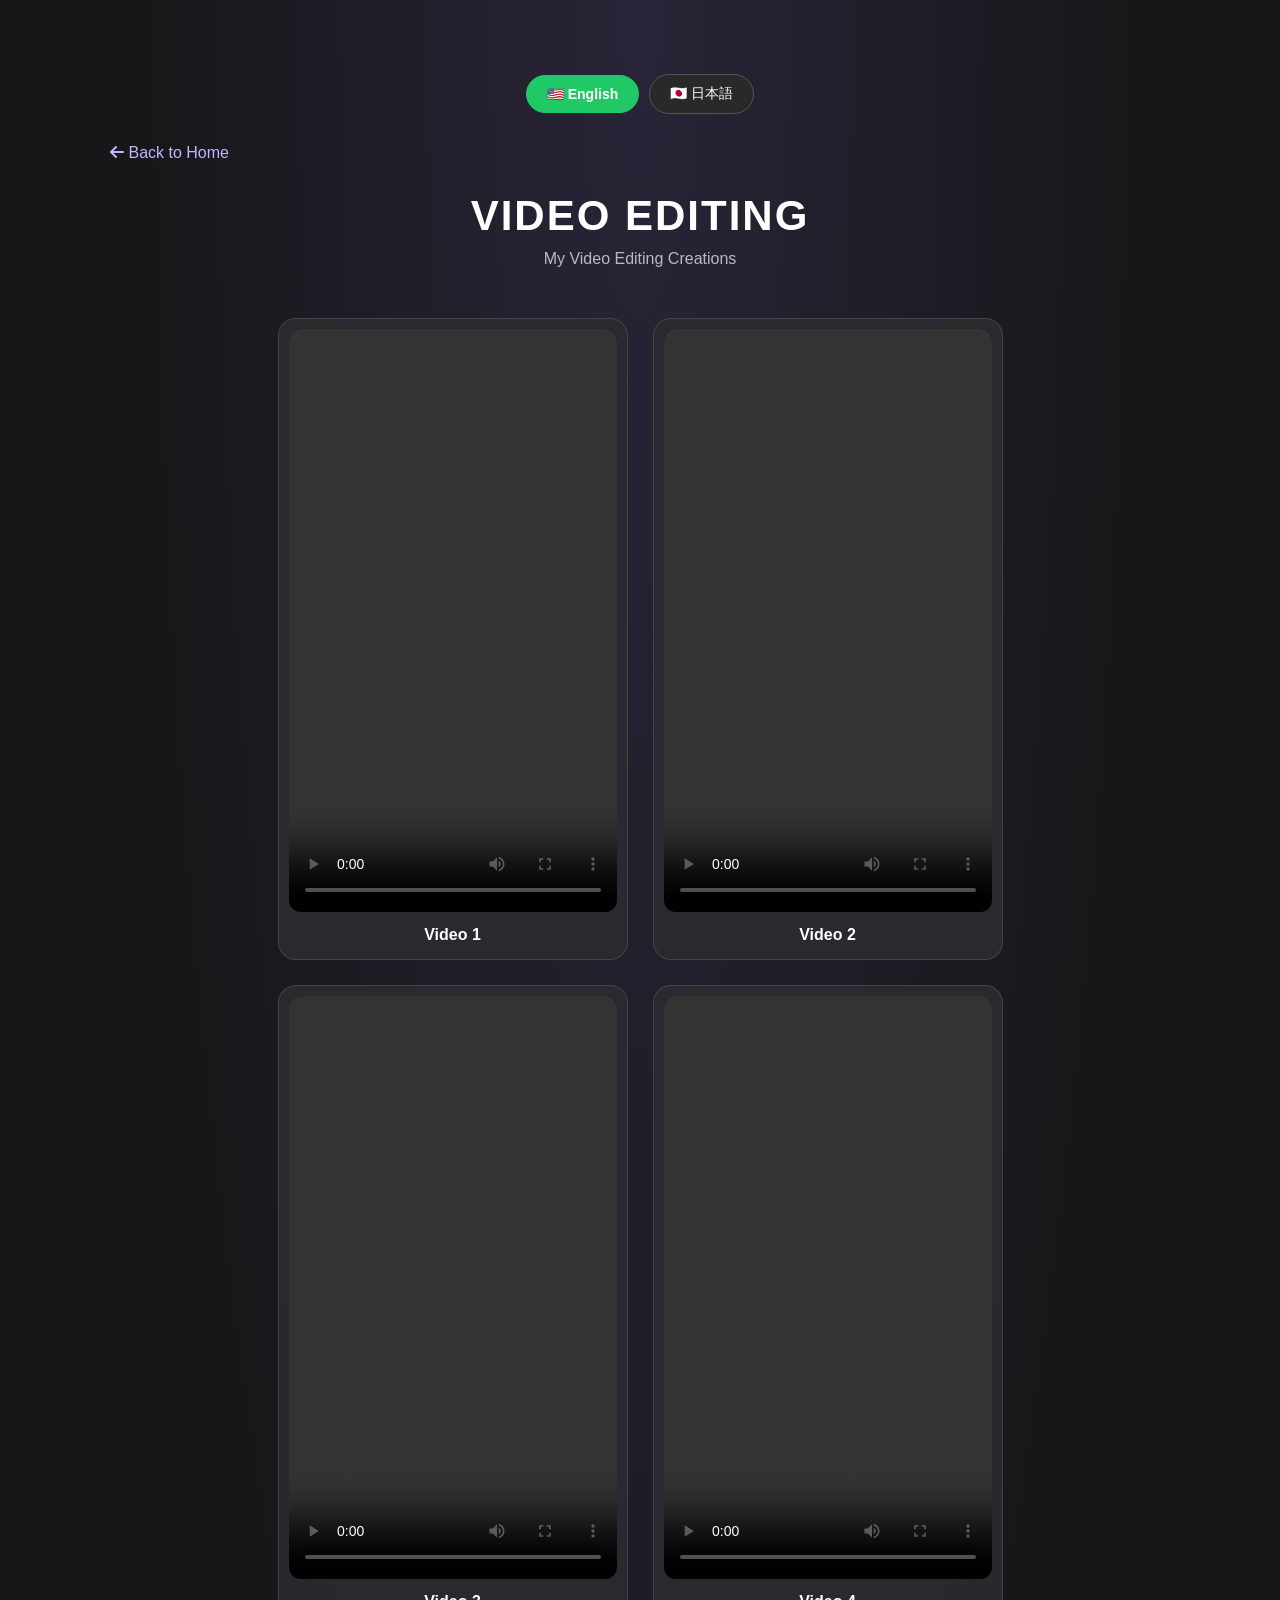
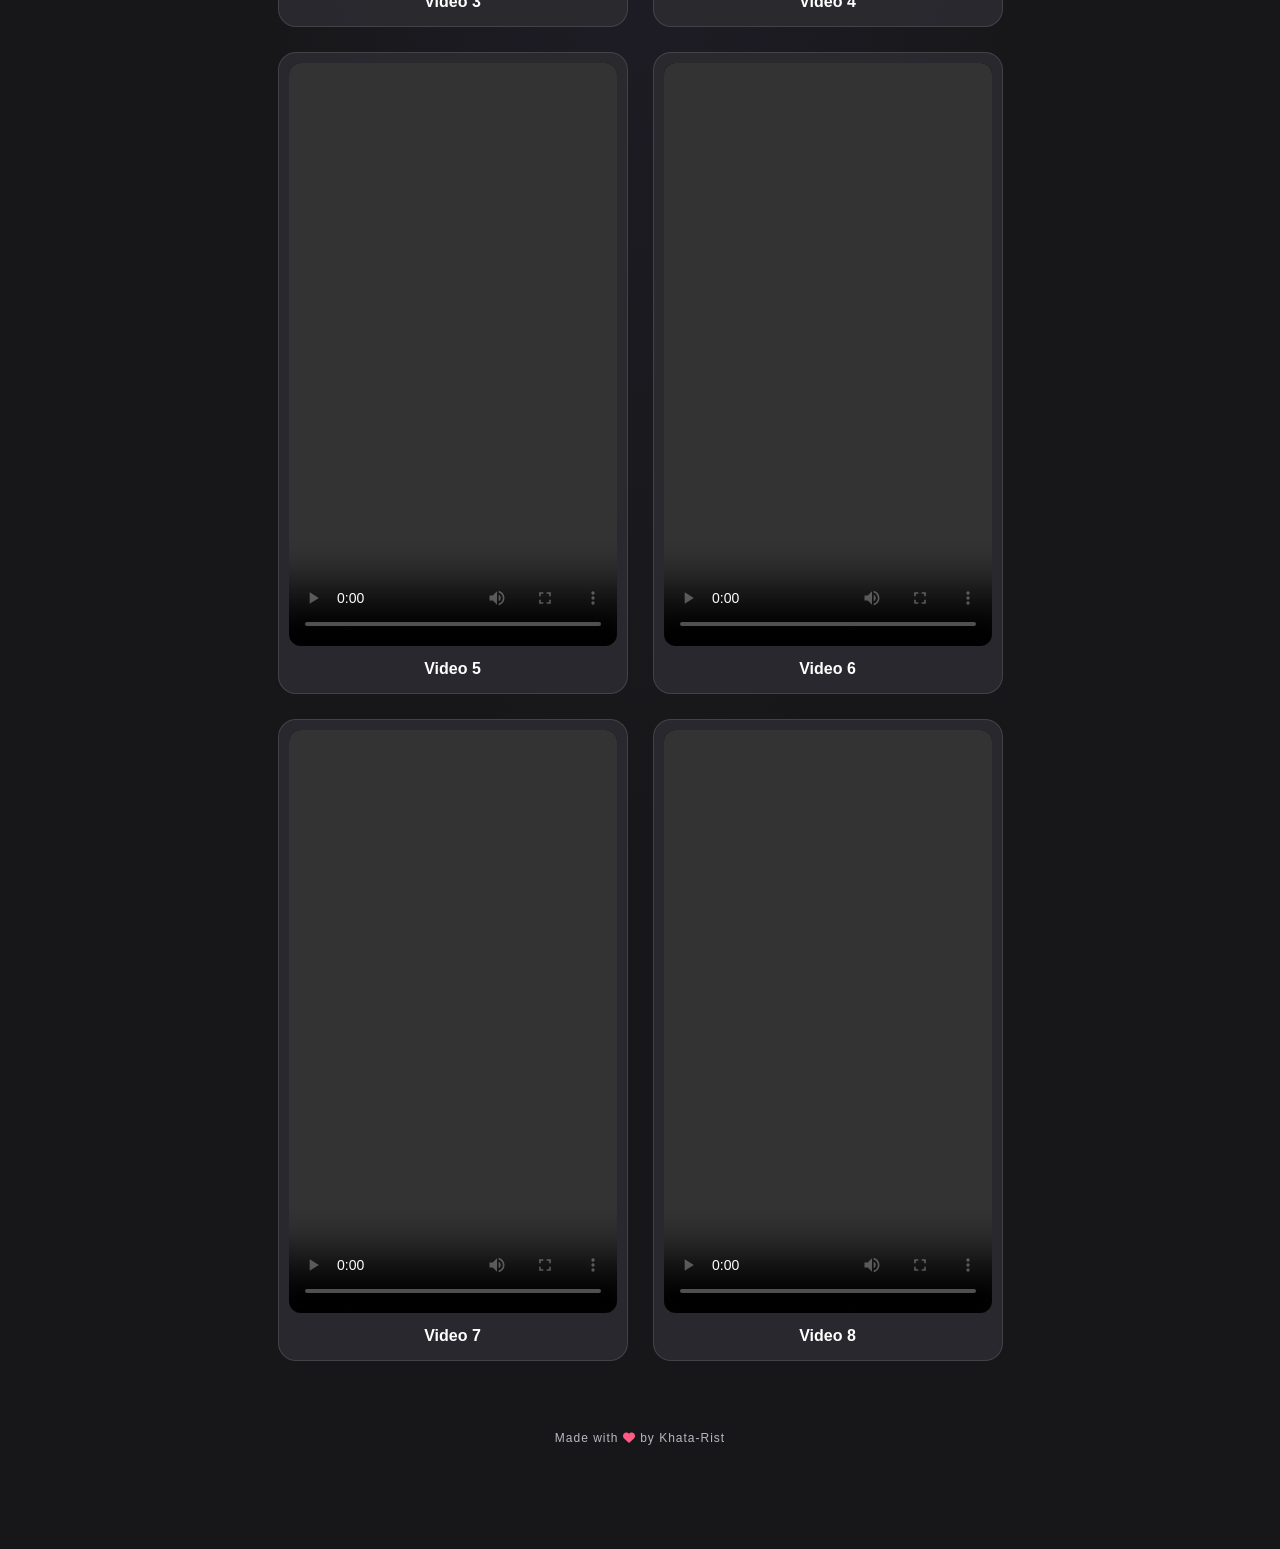
==== video.html @ 9b204738 "Add files via upload" ====
<!DOCTYPE html>
<html lang="en">
<head>
  <meta charset="UTF-8">
  <meta name="viewport" content="width=device-width, initial-scale=1.0">
  <meta name="theme-color" content="#171719">

  <title>Khata-Rist | Video Editing</title>

  <link rel="stylesheet" href="style.css">
  <link rel="stylesheet"
    href="https://cdnjs.cloudflare.com/ajax/libs/font-awesome/6.7.2/css/all.min.css">

  <script src="script.js" defer></script>

  <style>
    /* ===== VIDEO EDITING PAGE ===== */

    .editing-page {
      width: 100%;
      max-width: 1100px;
      margin: auto;
      padding: 30px 20px 50px;
    }

    /* ===== LANGUAGE SWITCHER ===== */

    .language-switcher {
      display: flex;
      justify-content: center;
      align-items: center;
      gap: 10px;
      margin: 20px auto 30px;
    }

    .lang-btn {
      padding: 10px 20px;
      border: 1px solid #555;
      border-radius: 30px;
      background: #292929;
      color: white;
      font-size: 14px;
      cursor: pointer;
      transition: all 0.3s ease;
    }

    .lang-btn:hover {
      background: #444;
      transform: translateY(-3px);
    }

    .lang-btn.active {
      background: #20c965;
      border-color: #20c965;
      color: white;
      font-weight: bold;
    }

    /* ===== BACK BUTTON ===== */

    .back-link {
      display: inline-block;
      color: #c4b5ff;
      text-decoration: none;
      margin-bottom: 30px;
      transition: 0.3s;
    }

    .back-link:hover {
      color: white;
      transform: translateX(-5px);
    }

    /* ===== TITLE ===== */

    .editing-title {
      text-align: center;
      font-size: clamp(28px, 5vw, 42px);
      margin-bottom: 10px;
      letter-spacing: 2px;
      color: white;
    }

    .editing-description {
      text-align: center;
      color: #b8b8c2;
      margin-bottom: 35px;
    }

    /* ===== VIDEO GRID ===== */

    .editing-grid {
      display: flex;
      justify-content: center;
      align-items: flex-start;
      flex-wrap: wrap;
      gap: 25px;
      width: 100%;
      max-width: 950px;
      margin: 0 auto;
      padding: 15px;
    }

    .editing-card {
      flex: 0 1 350px;
      width: calc(50% - 13px);
      min-width: 0;
      max-width: 350px;
      padding: 10px;
      background: rgba(43, 43, 48, 0.92);
      border: 1px solid rgba(255, 255, 255, 0.12);
      border-radius: 18px;
      text-align: center;
      overflow: hidden;
      transition: transform 0.3s, border-color 0.3s;
    }

    .editing-card:hover {
      transform: translateY(-5px);
      border-color: #a78bfa;
    }

    .video-player {
      width: 100%;
      aspect-ratio: 9 / 16;
      overflow: hidden;
      border-radius: 12px;
      background: #080808;
    }

.video-player video {
  display: block;
  width: 100%;
  height: 100%;
  border: none;
  object-fit: contain;
  background: #080808;
}
    .editing-card h2 {
      color: white;
      font-size: 16px;
      padding: 14px 5px 5px;
      text-align: center;
    }

    /* ===== FOOTER ===== */

    .editing-page .footer {
      text-align: center;
      margin-top: 45px;
      color: #b8b8c2;
    }

    .editing-page .footer .fa-heart {
      color: #ff5c85;
    }

    /* ===== MOBILE ===== */

    @media (max-width: 600px) {
      .editing-page {
        padding: 22px 15px 40px;
      }

      .editing-grid {
        flex-direction: column;
        align-items: center;
      }

      .editing-card {
        flex: none;
        width: 100%;
        max-width: 350px;
      }
    }
  </style>
</head>

<body>

  <main class="editing-page">

    <!-- LANGUAGE SWITCHER -->

    <div class="language-switcher">
      <button class="lang-btn active" data-lang="en">🇺🇸 English</button>
      <button class="lang-btn" data-lang="ja">🇯🇵 日本語</button>
    </div>

    <!-- BACK TO HOME -->

    <a href="index.html" class="back-link">
      <i class="fa-solid fa-arrow-left"></i>
      <span data-en="Back to Home" data-ja="ホームに戻る">Back to Home</span>
    </a>

    <!-- PAGE TITLE -->

    <h1 class="editing-title"
        data-en="VIDEO EDITING"
        data-ja="動画編集">
      VIDEO EDITING
    </h1>

    <p class="editing-description"
       data-en="My Video Editing Creations"
       data-ja="私の動画編集作品">
      My Video Editing Creations
    </p>

    <!-- VIDEO COLLECTION -->

    <section class="editing-grid">

      <!-- VIDEO 1 -->

<article class="editing-card">
  <div class="video-player">
    <video controls playsinline preload="metadata">
      <source src="Video 1.mp4" type="video/mp4">
      Your browser does not support video playback.
    </video>
  </div>

  <h2 data-en="Video 1" data-ja="動画 1">Video 1</h2>
</article>
      <!-- VIDEO 2 -->

<article class="editing-card">
  <div class="video-player">
    <video controls playsinline preload="metadata">
      <source src="Video 2.mp4" type="video/mp4">
      Your browser does not support video playback.
    </video>
  </div>

  <h2 data-en="Video 2" data-ja="動画 2">Video 2</h2>
</article>
      <!-- VIDEO 3 -->
<article class="editing-card">
  <div class="video-player">
    <video controls playsinline preload="metadata">
      <source src="Video 3.mp4" type="video/mp4">
      Your browser does not support video playback.
    </video>
  </div>

  <h2 data-en="Video 3" data-ja="動画 3">Video 3</h2>
</article>
      <!-- VIDEO 4 -->

<article class="editing-card">
  <div class="video-player">
    <video controls playsinline preload="metadata">
      <source src="Video 4.mp4" type="video/mp4">
      Your browser does not support video playback.
    </video>
  </div>

  <h2 data-en="Video 4" data-ja="動画 4">Video 4</h2>
</article>

      <!-- VIDEO 5 -->

<article class="editing-card">
  <div class="video-player">
    <video controls playsinline preload="metadata">
      <source src="Video 5.mp4" type="video/mp4">
      Your browser does not support video playback.
    </video>
  </div>

  <h2 data-en="Video 5" data-ja="動画 5">Video 5</h2>
</article>
      <!-- VIDEO 6 -->

<article class="editing-card">
  <div class="video-player">
    <video controls playsinline preload="metadata">
      <source src="Video 6.mp4
      " type="video/mp4">
      Your browser does not support video playback.
    </video>
  </div>

  <h2 data-en="Video 6" data-ja="動画 6">Video 6</h2>
</article>

      <!-- VIDEO 7 -->

<article class="editing-card">
  <div class="video-player">
    <video controls playsinline preload="metadata">
      <source src="Video 7.mp4
      " type="video/mp4">
      Your browser does not support video playback.
    </video>
  </div>

  <h2 data-en="Video 6" data-ja="動画 7">Video 7</h2>
</article>

      <!-- VIDEO 8-->

<article class="editing-card">
  <div class="video-player">
    <video controls playsinline preload="metadata">
      <source src="Video 8.mp4
      " type="video/mp4">
      Your browser does not support video playback.
    </video>
  </div>

  <h2 data-en="Video 6" data-ja="動画 8">Video 8</h2>
</article>

    </section>

    <!-- FOOTER -->

    <footer class="footer">
      <span data-en="Made with" data-ja="愛を込めて制作">Made with</span>
      <i class="fa-solid fa-heart"></i>
      <span data-en="by Khata-Rist" data-ja="Khata-Rist">by Khata-Rist</span>
    </footer>

  </main>

</body>
</html>
---- style.css ----
/* ========================================
   KHATA-RIST PERSONAL WEBSITE
   Complete Responsive CSS
======================================== */

/* ===== RESET ===== */
.profile-link {
  display: inline-block;
  text-decoration: none;
}

.profile-link .avatar {
  cursor: pointer;
  transition: transform 0.35s ease,
              box-shadow 0.35s ease;
}

.profile-link:hover .avatar {
  transform: scale(1.07);
  box-shadow: 0 0 40px rgba(167, 139, 250, 0.5);
}
* {
  margin: 0;
  padding: 0;
  box-sizing: border-box;
}

:root {
  --bg: #171719;
  --bg-card: rgba(43, 43, 48, 0.92);
  --text: #ffffff;
  --muted: #b8b8c2;
  --accent: #a78bfa;
  --border: rgba(255, 255, 255, 0.12);
  --radius: 20px;
}

html {
  min-height: 100%;
  scroll-behavior: smooth;
  overflow-x: clip;
}

body {
  min-height: 100vh;
  min-height: 100dvh;
  width: 100%;
  display: flex;
  flex-direction: column;
  align-items: center;
  background:
    radial-gradient(ellipse at top, #292438 0%, transparent 55%),
    var(--bg);
  color: var(--text);
  font-family: Arial, Helvetica, sans-serif;
  overflow-x: clip;
  position: relative;
  isolation: isolate;
}

/* ===== ANIMATED BACKGROUND LOGO ===== */


/* ===== EXTRA-LARGE ANIMATED BACKGROUND LOGO ===== */

body::before {
  content: "";
  position: fixed;
  inset: 0;

  background-image: url("logo.png.png");
  background-position: center center;
  background-repeat: no-repeat;
  background-size: 1600px auto;

  opacity: 0.15;
  pointer-events: none;
  z-index: -1;

  animation:
    logoFloat 8s ease-in-out infinite,
    logoGlow 5s ease-in-out infinite alternate;
}

/* Desktop screens */
@media (min-width: 1024px) {
  body::before {
    background-size: 1800px auto;
    opacity: 0.15;
  }
}

/* Tablets */
@media (min-width: 601px) and (max-width: 1023px) {
  body::before {
    background-size: 150vw auto;
    opacity: 0.14;
  }
}

/* Mobile phones */
@media (max-width: 600px) {
  body::before {
    background-size: 180vw auto;
    opacity: 0.13;
  }
}

@keyframes logoFloat {
  0%, 100% {
    transform: scale(1) translateY(0);
  }

  50% {
    transform: scale(1.04) translateY(-8px);
  }
}

@keyframes logoGlow {
  from {
    opacity: 0.08;
  }

  to {
    opacity: 0.18;
  }
}


@keyframes logoFloat {
  0%, 100% {
    transform: scale(1) translateY(0);
  }

  50% {
    transform: scale(1.05) translateY(-10px);
  }
}

@keyframes logoGlow {
  from {
    opacity: 0.07;
  }

  to {
    opacity: 0.17;
  }
}

/* ===== PROFILE SECTION ===== */

.profile {
  width: 100%;
  max-width: 1000px;
  min-width: 0;
  margin: 0 auto;
  padding: 38px 20px 50px;
  text-align: center;
  flex-shrink: 0;
}

.avatar {
  display: block;
  width: 165px;
  height: 165px;
  max-width: 45vw;
  max-height: 45vw;
  object-fit: cover;
  margin: 0 auto 22px;
  padding: 4px;
  border: 2px solid rgba(255, 255, 255, 0.65);
  border-radius: 50%;
  background: #28252f;
  box-shadow:
    0 0 0 7px rgba(167, 139, 250, 0.06),
    0 0 35px rgba(167, 139, 250, 0.17);
  transition: transform 0.35s ease, box-shadow 0.35s ease;
}

.avatar:hover {
  transform: scale(1.04);
  box-shadow: 0 0 35px rgba(167, 139, 250, 0.35);
}

.profile h1 {
  font-size: clamp(24px, 4vw, 34px);
  font-weight: 700;
  letter-spacing: 4px;
  margin-bottom: 12px;
}

.bio {
  color: var(--muted);
  font-size: 15px;
  line-height: 1.7;
  margin-bottom: 27px;
}

/* ===== SOCIAL MEDIA ICONS ===== */

.socials {
  display: flex;
  justify-content: center;
  align-items: center;
  flex-wrap: wrap;
  gap: 18px;
  width: 100%;
  margin: 0 auto;
}

.socials a {
  width: 56px;
  height: 56px;
  display: flex;
  align-items: center;
  justify-content: center;
  flex: 0 0 auto;
  border: 1px solid var(--border);
  border-radius: 50%;
  background: rgba(255, 255, 255, 0.07);
  color: white;
  font-size: 24px;
  text-decoration: none;
  backdrop-filter: blur(8px);
  -webkit-backdrop-filter: blur(8px);
  transition:
    transform 0.25s ease,
    background 0.25s ease,
    color 0.25s ease,
    box-shadow 0.25s ease;
}

.socials a:hover {
  transform: translateY(-5px);
  background: rgba(255, 255, 255, 0.13);
  box-shadow: 0 8px 22px rgba(0, 0, 0, 0.2);
}

.socials a:focus-visible,
.service-btn:focus-visible {
  outline: 3px solid var(--accent);
  outline-offset: 4px;
}

.youtube:hover {
  color: #ff3333;
}

.tiktok:hover {
  color: rgb(0, 0, 0);
}

.instagram:hover {
  color: #ff80b5;
}

.facebook:hover {
  color: #1877f2;
}

/* ===== VIDEO SECTION ===== */

.videos-section {
  width: 100%;
  min-width: 0;
  padding: 42px 20px 35px;
  text-align: center;
  color: var(--text);
}

.videos-section h2 {
  margin-bottom: 26px;
  font-size: clamp(22px, 3vw, 30px);
  font-weight: 700;
  letter-spacing: 2px;
}

/* ===== RESPONSIVE VIDEO GALLERY ===== */

.video-scroll {
  display: flex;
  justify-content: center;
  align-items: flex-start;
  flex-wrap: nowrap;
  gap: 25px;
  width: 100%;
  max-width: 950px;
  margin: 0 auto;
  padding: 15px 10px 22px;
  overflow-x: auto;
  overflow-y: hidden;
  -webkit-overflow-scrolling: touch;
  scroll-snap-type: x mandatory;
  scrollbar-width: thin;
  scrollbar-color: #a78bfa transparent;
}

.video-scroll::-webkit-scrollbar {
  height: 7px;
}

.video-scroll::-webkit-scrollbar-thumb {
  background: #a78bfa;
  border-radius: 10px;
}

.video-scroll .video-card {
  flex: 0 0 clamp(250px, 36vw, 350px);
  min-width: 0;
  max-width: 350px;
  padding: 12px;
  background: var(--bg-card);
  border: 1px solid var(--border);
  border-radius: var(--radius);
  text-align: center;
  scroll-snap-align: start;
}

.video-card video {
  display: block;
  width: 100%;
  height: auto;
  aspect-ratio: 9 / 16;
  object-fit: contain;
  background: #080808;
  border: 0;
  border-radius: 12px;
}

.video-card p {
  color: var(--text);
  margin-top: 12px;
  font-weight: 600;
  line-height: 1.5;
  text-align: center;
}

/* Keep video cards swipeable on phones */
@media (max-width: 600px) {
  .videos-section {
    padding: 30px 0 25px;
  }

  .video-scroll {
    justify-content: flex-start;
    gap: 14px;
    padding: 10px 15px 20px;
    scroll-padding-left: 15px;
  }

  .video-scroll .video-card {
    flex: 0 0 78vw;
    width: 78vw;
    max-width: 330px;
    padding: 9px;
    border-radius: 16px;
  }

  .video-card p {
    padding: 11px 4px 4px;
    font-size: 14px;
  }
}

@media (max-width: 360px) {
  .video-scroll .video-card {
    flex-basis: 84vw;
    width: 84vw;
  }
}

/* ===== PROJECT SECTION SPACING ===== */
.section {
  width: 100%;
  padding: 35px 0 45px;
  text-align: center;
}

.section-heading {
  margin-bottom: 20px;
  font-size: clamp(22px, 3vw, 30px);
  font-weight: 700;
  letter-spacing: 2px;
}

/* ===== MY WORK & SKILLS ===== */

.services-section {
  width: 100%;
  max-width: 900px;
  margin: 0 auto;
  padding: 45px 20px 60px;
  text-align: center;
  color: var(--text);
}

.services-section h2 {
  margin-bottom: 30px;
  font-size: clamp(22px, 3vw, 29px);
  font-weight: 700;
  letter-spacing: 1px;
}

.services-buttons {
  display: flex;
  justify-content: center;
  align-items: stretch;
  gap: 20px;
  width: 100%;
}

.service-btn {
  flex: 1 1 0;
  max-width: 330px;
  min-width: 0;
  min-height: 130px;

  display: flex;
  flex-direction: column;
  justify-content: center;
  align-items: center;
  gap: 14px;

  padding: 22px 15px;

  color: white;
  text-decoration: none;
  background: rgba(255, 255, 255, 0.055);
  border: 1px solid var(--border);
  border-radius: 18px;

  backdrop-filter: blur(8px);
  -webkit-backdrop-filter: blur(8px);

  transition:
    transform 0.3s ease,
    background 0.3s ease,
    border-color 0.3s ease,
    box-shadow 0.3s ease;
}

.service-btn i {
  font-size: 32px;
}

.service-btn span {
  font-size: 16px;
  font-weight: 700;
  line-height: 1.4;
}

.guitar-btn:hover {
  background: rgba(150, 91, 43, 0.22);
  border-color: #e6a15c;
  box-shadow: 0 10px 28px rgba(230, 161, 92, 0.12);
  transform: translateY(-5px);
}

.webpage-btn:hover {
  background: rgba(37, 99, 160, 0.22);
  border-color: #60a5fa;
  box-shadow: 0 10px 28px rgba(96, 165, 250, 0.12);
  transform: translateY(-5px);
}

/* ===== FOOTER ===== */

.footer {
  width: 100%;
  padding: 10px 20px 30px;
  color: #92929d;
  text-align: center;
  font-size: 12px;
  letter-spacing: 1px;
}

.footer .fa-heart {
  color: #ff6482;
}

/* ===== TABLETS ===== */

@media (min-width: 601px) and (max-width: 1023px) {
  .profile {
    padding-top: 30px;
  }

  .videos-section {
    padding-left: 20px;
    padding-right: 20px;
  }

  .video-scroll .video-card {
    flex-basis: 270px;
  }
}

/* ===== MOBILE PHONES ===== */

@media (max-width: 600px) {
  .profile {
    padding: 28px 15px 35px;
  }

  .avatar {
    width: 140px;
    height: 140px;
    margin-bottom: 20px;
  }

  .profile h1 {
    font-size: 24px;
    letter-spacing: 3px;
    margin-bottom: 10px;
  }

  .bio {
    font-size: 14px;
    margin-bottom: 23px;
  }

  .socials {
    gap: 14px;
  }

  .socials a {
    width: 49px;
    height: 49px;
    font-size: 21px;
  }

  .videos-section {
    padding: 30px 0 25px;
  }

  .videos-section h2 {
    padding: 0 15px;
    font-size: 23px;
    margin-bottom: 17px;
    letter-spacing: 1px;
  }

  .video-scroll {
    gap: 14px;
    padding: 10px 15px 20px;
    scroll-padding-left: 15px;
    scrollbar-width: none;
  }

  .video-scroll::-webkit-scrollbar {
    display: none;
  }

.video-card video {
  width: 100%;
  aspect-ratio: 9 / 16;
  height: auto;
  object-fit: contain;
  display: block;
  background: #000;
  border-radius: 12px;
}
  .video-card p {
    padding: 11px 4px 4px;
    font-size: 14px;
  }

  .services-section {
    padding: 30px 15px 42px;
  }

  .services-section h2 {
    font-size: 22px;
    margin-bottom: 22px;
    letter-spacing: 0.5px;
  }

  .services-buttons {
    gap: 12px;
  }

  .service-btn {
    min-height: 105px;
    padding: 16px 8px;
    gap: 10px;
    border-radius: 15px;
  }

  .service-btn i {
    font-size: 26px;
  }

  .service-btn span {
    font-size: 13px;
  }

  body::before {
    background-size: 110vw auto;
  }
}

/* ===== SMALL MOBILE PHONES ===== */

@media (max-width: 360px) {
  .socials {
    gap: 10px;
  }

  .socials a {
    width: 44px;
    height: 44px;
    font-size: 19px;
  }

  .services-buttons {
    gap: 9px;
  }

  .service-btn span {
    font-size: 12px;
  }
}

/* ===== LARGE COMPUTER SCREENS ===== */

@media (min-width: 1024px) {
  .profile {
    padding-top: 45px;
  }

  .videos-section {
    padding-left: 30px;
    padding-right: 30px;
  }

  .video-scroll .video-card {
    flex-basis: 300px;
  }
}

/* ===== ACCESSIBILITY ===== */

@media (prefers-reduced-motion: reduce) {
  html {
    scroll-behavior: auto;
  }

  body::before {
    animation: none;
  }

  *,
  *::before,
  *::after {
    scroll-behavior: auto !important;
    transition: none !important;
  }
}

/* ===== PROJECT CAROUSEL ===== */

/* ========================================
   KHATA-RIST PROJECT CARDS
======================================== */

/* ===== PROJECT CAROUSEL ===== */

.cards {
  display: flex;
  gap: 16px;
  width: 100%;
  overflow-x: auto;
  overflow-y: hidden;
  padding: 12px 10px 20px;

  scroll-snap-type: x mandatory;
  -webkit-overflow-scrolling: touch;

  scrollbar-width: thin;
  scrollbar-color: #b89aff transparent;
}

/* ===== PROJECT CARD ===== */

.project {
  flex: 0 0 min(74%, 270px);
  min-width: 0;

  display: block;
  overflow: hidden;

  scroll-snap-align: start;

  border: 1px solid var(--border);
  border-radius: 23px;

  background: var(--bg-card);
  color: var(--text);

  text-decoration: none;

  box-shadow: 0 8px 20px rgba(31, 54, 75, 0.15);

  transition:
    transform 0.3s ease,
    box-shadow 0.3s ease;
}

/* ===== HOVER EFFECT ===== */

.project:hover {
  transform: translateY(-5px);

  box-shadow:
    0 12px 28px rgba(31, 54, 75, 0.25);
}

/* ===== PROJECT IMAGES ===== */

.project img {
  display: block;

  width: 100%;
  aspect-ratio: 1.08 / 1;

  object-fit: cover;

  border-radius: 22px 22px 0 0;
}

/* ===== PROJECT INFORMATION ===== */

.project-info {
  padding: 16px;

  min-height: 80px;

  display: flex;
  align-items: center;
  justify-content: space-between;

  gap: 10px;
}

.project-info h3 {
  margin: 0;

  font-size: 18px;
  line-height: 1.35;

  font-weight: 700;
}

/* ===== PROJECT NUMBER ===== */

.number {
  flex: 0 0 auto;

  border-radius: 9px;

  background: rgba(184, 154, 255, 0.18);
  color: #c4a5ff;

  padding: 5px 9px;

  font-weight: 800;
  font-size: 14px;
}

/* ===== ACCESSIBILITY ===== */

.project:focus-visible {
  outline: 2px solid #b89aff;
  outline-offset: 4px;
}

/* ===== DESKTOP ===== */

@media (min-width: 700px) {

  body {
    padding: 24px 0;
  }

  .page {
    border-radius: 28px;
  }

  .hero {
    min-height: 650px;
  }

  .project {
    flex-basis: 270px;
  }

}

/* ===== MOBILE ===== */

@media (max-width: 480px) {

  .cards {
    gap: 14px;
    padding: 10px 15px 20px;
  }

  .project {
    flex-basis: 78%;
  }

  .project-info {
    padding: 13px;
    min-height: 70px;
  }

  .project-info h3 {
    font-size: 16px;
  }

}

/* ===== SMALL MOBILE ===== */

@media (max-width: 360px) {

  .project {
    flex-basis: 84%;
  }

  .project-info h3 {
    font-size: 15px;
  }

}

/* ===== REDUCED MOTION ===== */

@media (prefers-reduced-motion: reduce) {

  html {
    scroll-behavior: auto;
  }

  .project,
  * {
    transition: none !important;
  }

}

/* LANGUAGE SWITCHER */

.language-switcher {
  display: flex;
  justify-content: center;
  align-items: center;
  gap: 10px;
  margin: 20px auto 30px;
}

.lang-btn {
  padding: 10px 20px;
  border: 1px solid #555;
  border-radius: 30px;
  background: #292929;
  color: white;
  font-size: 14px;
  cursor: pointer;
  transition: all 0.3s ease;
}

.lang-btn:hover {
  background: #444;
  transform: translateY(-3px);
}

.lang-btn.active {
  background: #20c965;
  border-color: #20c965;
  color: white;
  font-weight: bold;
}
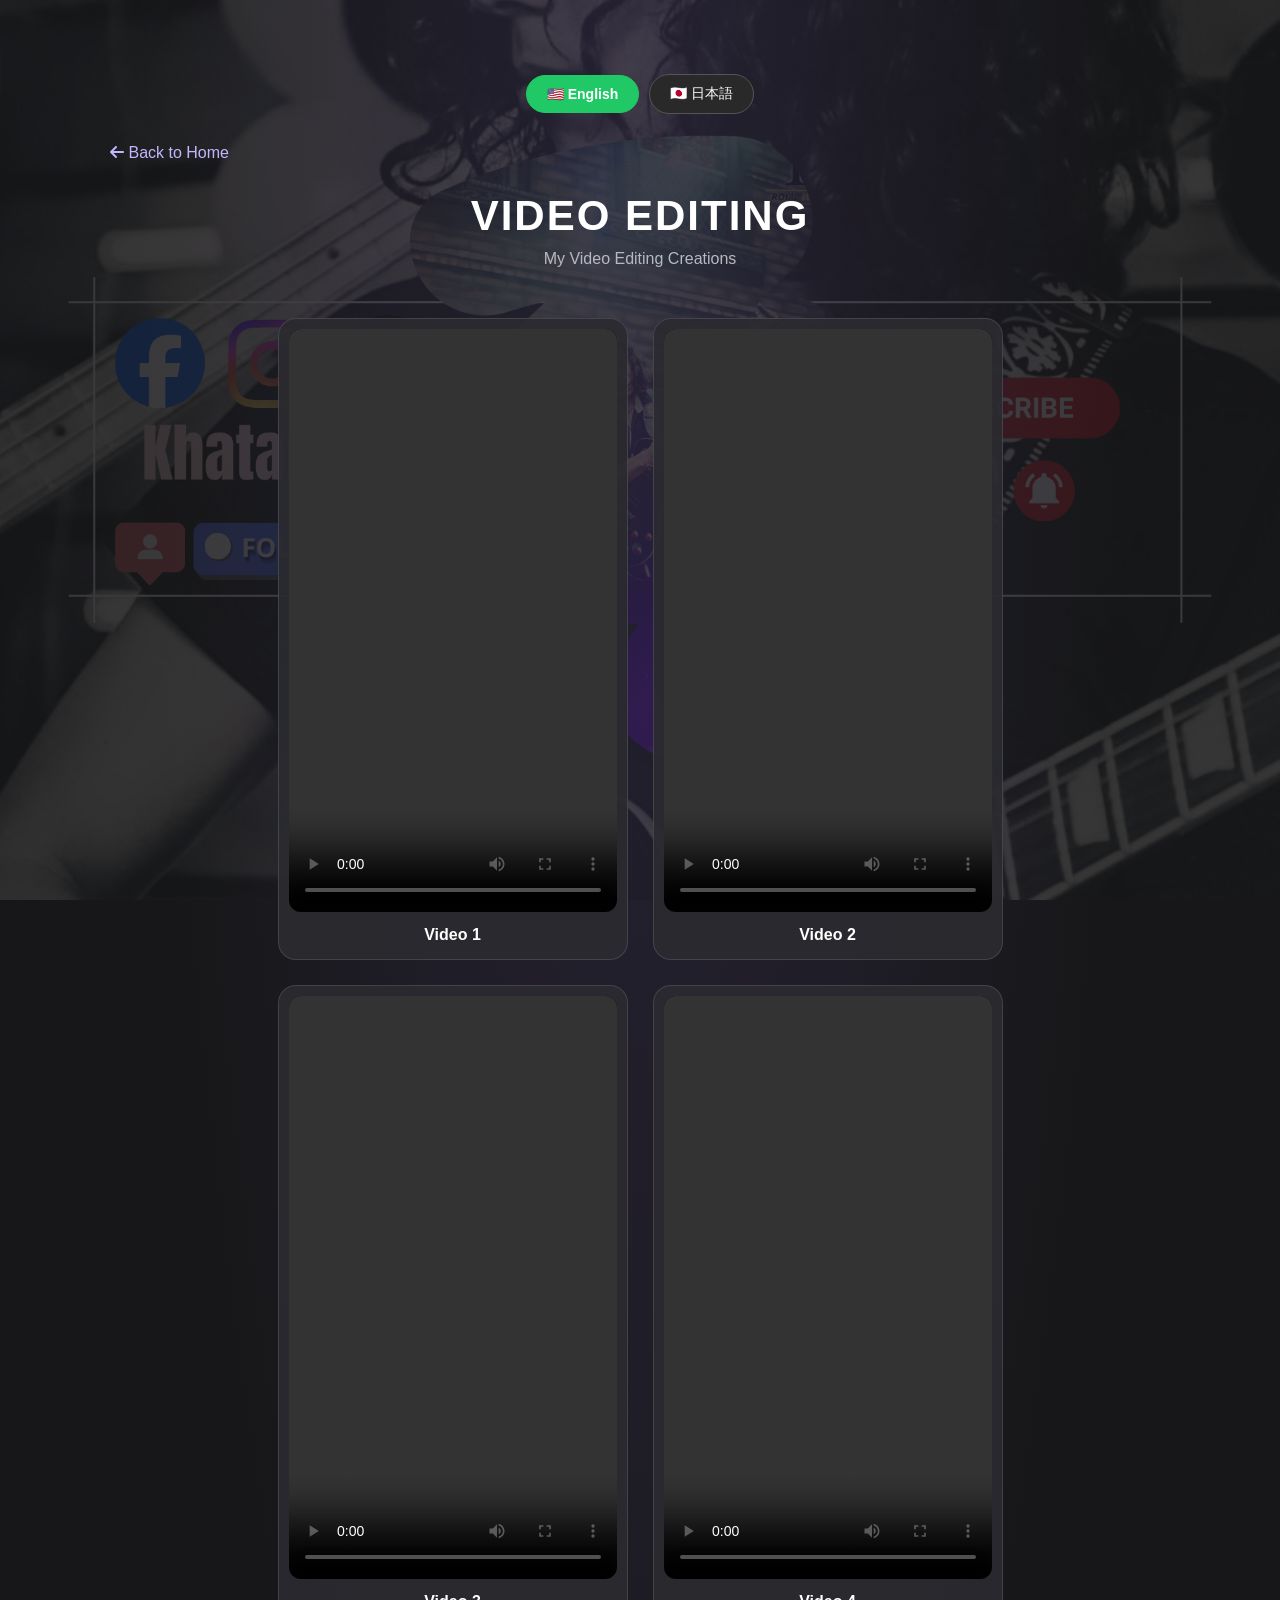
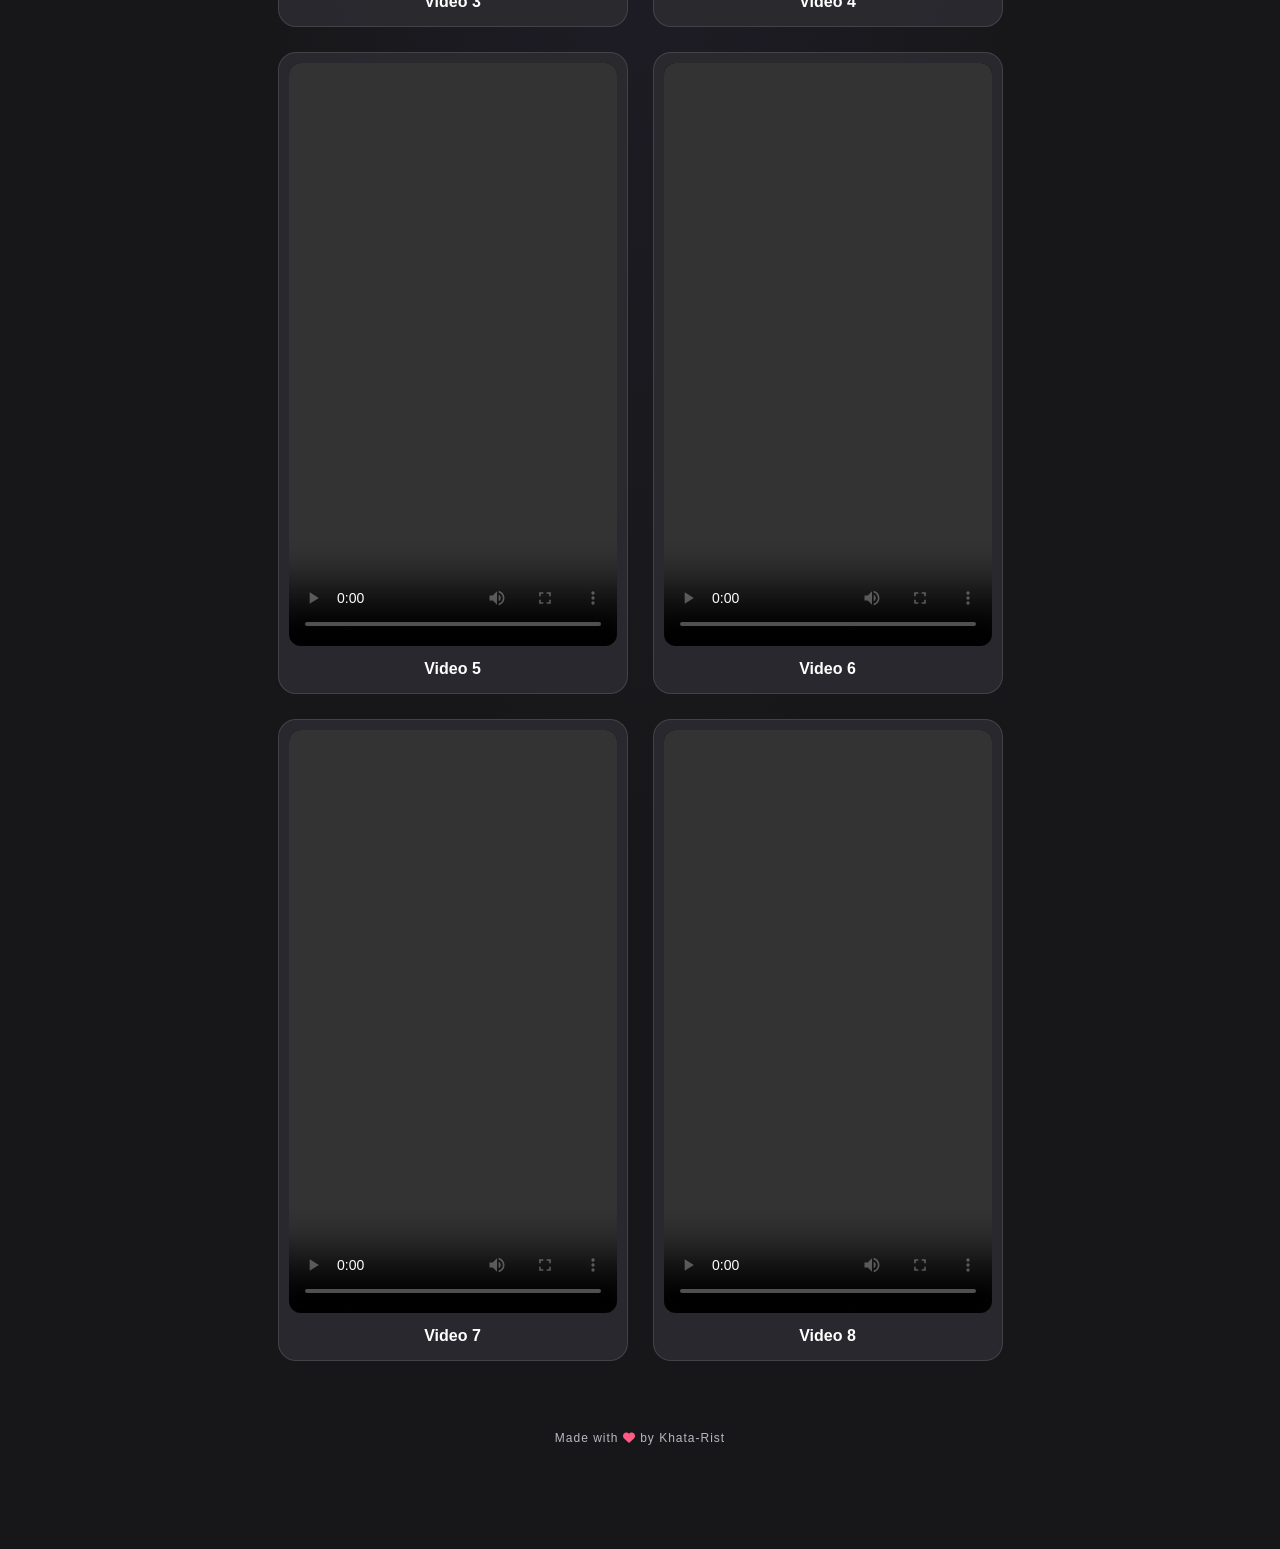
==== commit 7125d040: "Update video.html" ====
--- a/video.html
+++ b/video.html
@@ -298,7 +298,7 @@
     </video>
   </div>
 
-  <h2 data-en="Video 6" data-ja="動画 7">Video 7</h2>
+  <h2 data-en="Video 7" data-ja="動画 7">Video 7</h2>
 </article>
 
       <!-- VIDEO 8-->
@@ -312,7 +312,7 @@
     </video>
   </div>
 
-  <h2 data-en="Video 6" data-ja="動画 8">Video 8</h2>
+  <h2 data-en="Video 8" data-ja="動画 8">Video 8</h2>
 </article>
 
     </section>
